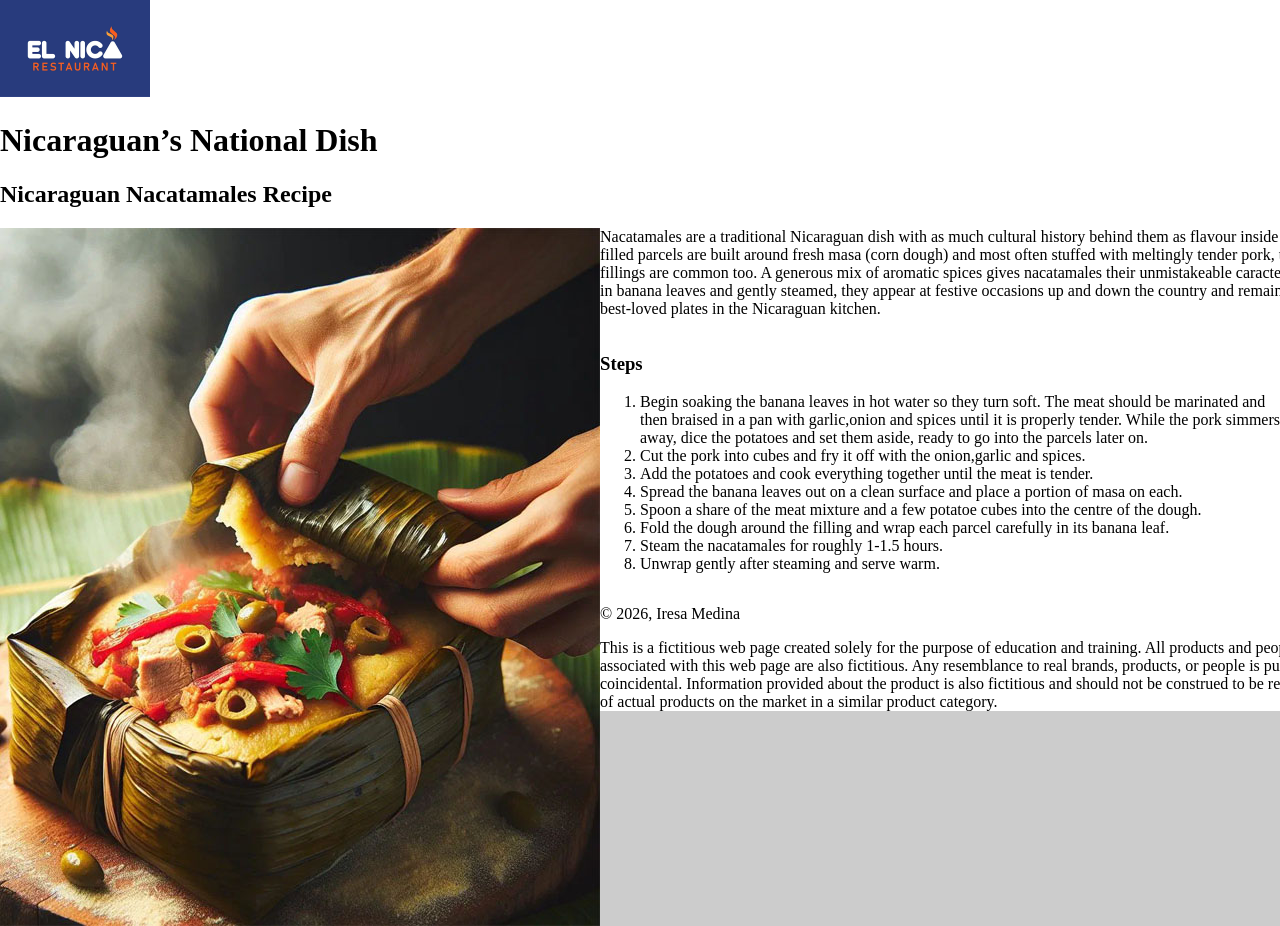
==== gra1750p3IresaMedina2026/index.html @ 54d9b186 "Add files via upload" ====
<!doctype html>
<html>
<head>
<meta charset="utf-8">
<title>Nicaraguan Nacatamales Recipe | Iresa Medina 2026</title>
<style type="text/css">
body {
	padding: 0;
	margin: 0;
	background-color: #ccc;
}	
wrapper {
		width: 1366px;
		margin: 0 auto;
		display: block;
		background-color: #fff;
	}
	section{
		width:50%;
		display:inline-block;
		box-sizing:border-box;
		margin-right:-4px;
	}
	.logo{
		width:150px;
		height:auto;
	}
	.banner{
		float:left;
	}
</style>
</head>

<body>
<wrapper>
<header>
<img src="el-nica-restaurant-logo.jpg.jpg" class="logo"/>
<h1>Nicaraguan&rsquo;s National Dish</h1>
</header>
<main>
<h2>Nicaraguan Nacatamales Recipe</h2>
<img src="nacatamales-recipe.jpg.jpg" class="banner" />
<p>Nacatamales are a traditional Nicaraguan dish with as much cultural history behind them as flavour inside them. These filled parcels are built around fresh masa (corn dough) and most often stuffed with meltingly tender pork, though other fillings are common too. A generous mix of aromatic spices gives nacatamales their unmistakeable caracter. Wrapped in banana leaves and gently steamed, they appear at festive occasions up and down the country and remain one of the best-loved plates in the Nicaraguan kitchen.</p>
<div class="container"> 
<section>
<h3>Steps</h3>
	<ol>
	<li>Begin soaking the banana leaves in hot water so they turn soft. The meat should be marinated and then braised in a pan with garlic,onion and spices until it is properly tender. While the pork simmers away, dice the potatoes and set them aside, ready to go into the parcels later on.</li>
	<li>Cut the pork into cubes and fry it off with the onion,garlic and spices.</li>
	<li>Add the potatoes and cook everything together until the meat is tender.</li>
	<li>Spread the banana leaves out on a clean surface and place a portion of masa on each.</li>
	<li>Spoon a share of the meat mixture and a few potatoe cubes into the centre of the dough.</li>
	<li>Fold the dough around the filling and wrap each parcel carefully in its banana leaf.</li>
	<li>Steam the nacatamales for roughly 1-1.5 hours.</li>
	<li>Unwrap gently after steaming and serve warm.</li>
	</ol>
	</section>
	</div>
</main>
<footer>
	<p>&copy; 2026, Iresa Medina</p>
<p>This is a fictitious web page created solely for the purpose of education and training. All products and people associated with this web page are also fictitious. Any resemblance to real brands, products, or people is purely coincidental. Information provided about the product is also fictitious and should not be construed to be representative of actual products on the market in a similar product category.</p>
	</footer>
</wrapper>	
</body>	
</html>
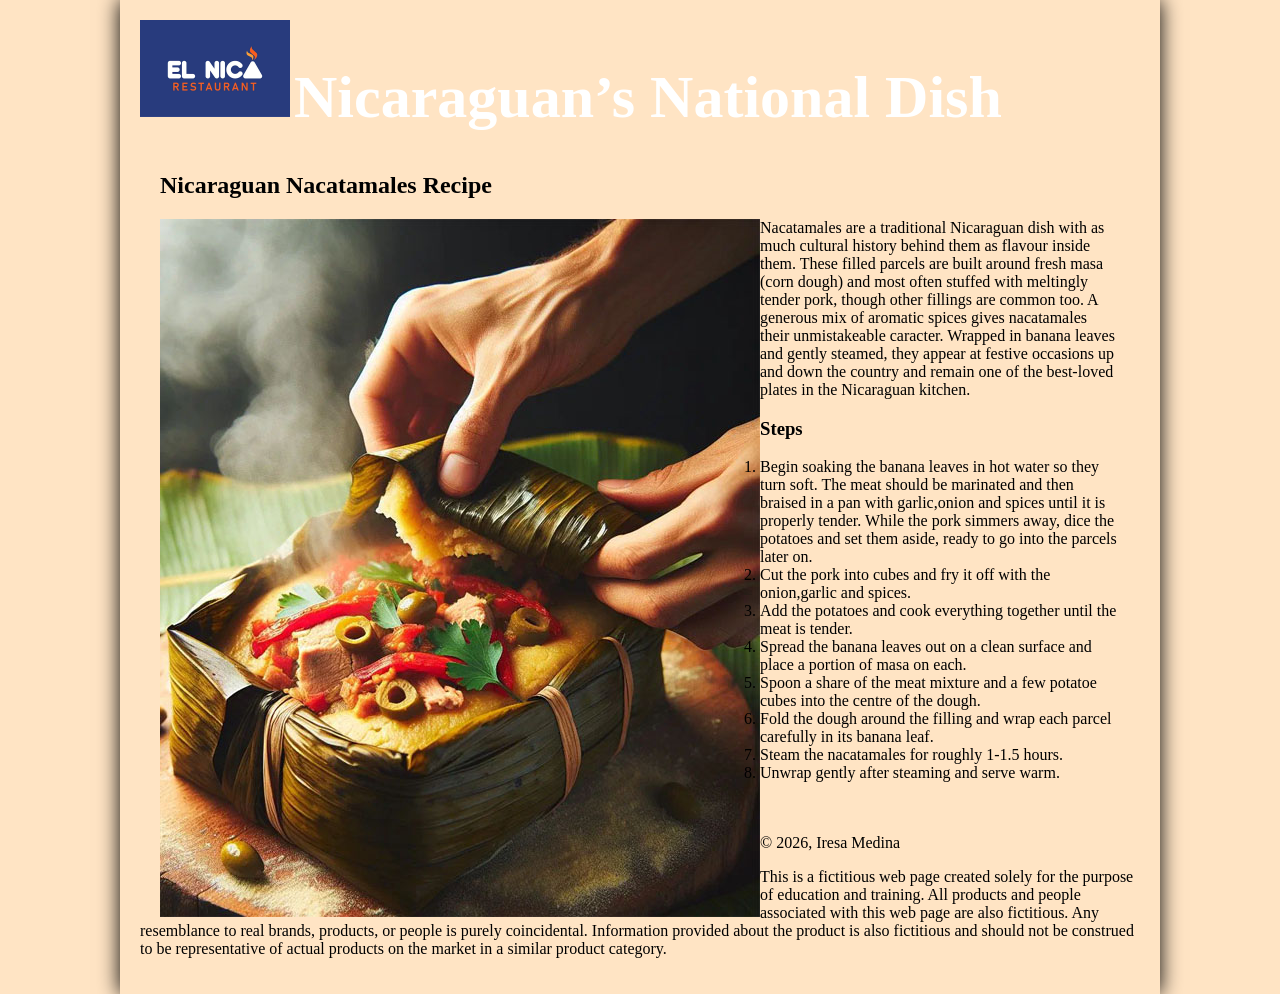
==== commit ba5e0e29: "Add files via upload" ====
--- a/gra1750p3IresaMedina2026/index.html
+++ b/gra1750p3IresaMedina2026/index.html
@@ -5,21 +5,21 @@
 <title>Nicaraguan Nacatamales Recipe | Iresa Medina 2026</title>
 <style type="text/css">
 body {
-	padding: 0;
 	margin: 0;
-	background-color: #ccc;
+	background-color: bisque;
 }	
 wrapper {
-		width: 1366px;
-		margin: 0 auto;
+		width: 1000px;
 		display: block;
-		background-color: #fff;
+		margin: auto;
+	    box-shadow: 0 0 20px black;
+	    padding: 20px;
 	}
-	section{
-		width:50%;
-		display:inline-block;
-		box-sizing:border-box;
-		margin-right:-4px;
+h1 {
+    display: inline;
+	color: white;
+	text shadow:; 5px 5px 5px black;
+	font-size: 60px;
 	}
 	.logo{
 		width:150px;
@@ -27,6 +27,9 @@
 	}
 	.banner{
 		float:left;
+	}
+	main,foooter{
+		padding: 20px;
 	}
 </style>
 </head>
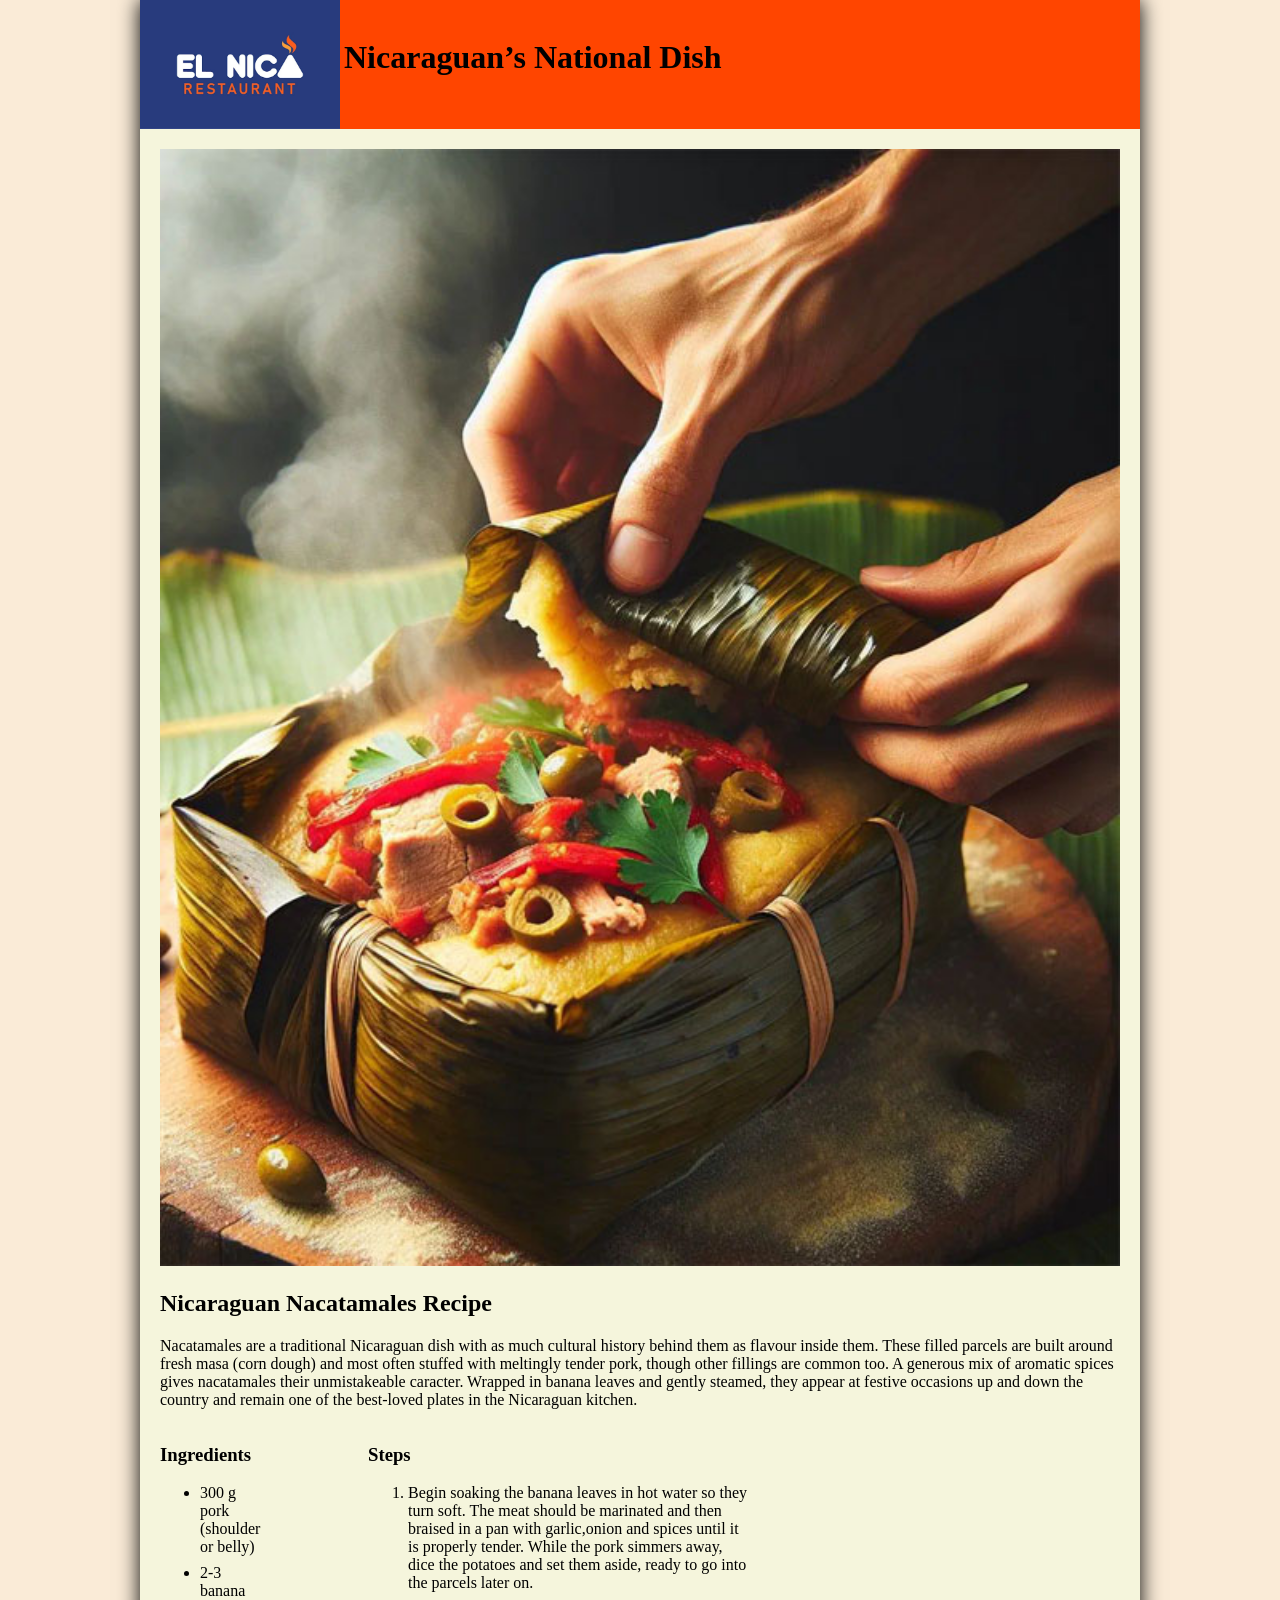
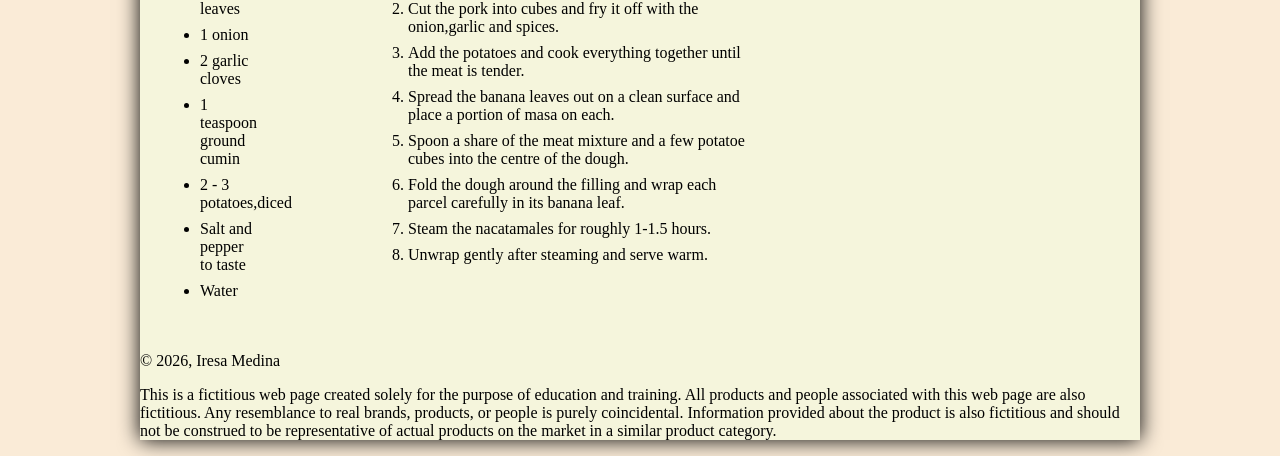
==== commit b50083e2: "Add files via upload" ====
--- a/gra1750p3IresaMedina2026/index.html
+++ b/gra1750p3IresaMedina2026/index.html
@@ -3,32 +3,47 @@
 <head>
 <meta charset="utf-8">
 <title>Nicaraguan Nacatamales Recipe | Iresa Medina 2026</title>
-<style type="text/css">
-body {
-	margin: 0;
-	background-color: bisque;
-}	
+<style>
+body{
+    margin: 0;
+	padding: 0;
+	background-color:antiquewhite;
+}
 wrapper {
-		width: 1000px;
-		display: block;
-		margin: auto;
-	    box-shadow: 0 0 20px black;
-	    padding: 20px;
+    width: 1000px;
+    display:block;
+    margin:0 auto;
+	background-color:beige;
+	box-shadow: 0 0 20px black;
+}
+	section{
+		width:50%;
+		display:inline-block;
+		margin-right:-4px;
 	}
 h1 {
     display: inline;
-	color: white;
-	text shadow:; 5px 5px 5px black;
-	font-size: 60px;
+}
+.logo {
+    vertical-align: middle;
+    width: 200px;
+}
+header {
+    text-align: left;
+    background-color:orangered;
+}
+.banner {
+    width: 100%;
+}
+.container {
+    display: grid;
+    grid-template-columns: 20% 80%;
+    gap: 16px;
+}
+	li{
+		margin-bottom: 8px;
 	}
-	.logo{
-		width:150px;
-		height:auto;
-	}
-	.banner{
-		float:left;
-	}
-	main,foooter{
+	main{
 		padding: 20px;
 	}
 </style>
@@ -36,34 +51,45 @@
 
 <body>
 <wrapper>
-<header>
-<img src="el-nica-restaurant-logo.jpg.jpg" class="logo"/>
-<h1>Nicaraguan&rsquo;s National Dish</h1>
-</header>
-<main>
-<h2>Nicaraguan Nacatamales Recipe</h2>
-<img src="nacatamales-recipe.jpg.jpg" class="banner" />
-<p>Nacatamales are a traditional Nicaraguan dish with as much cultural history behind them as flavour inside them. These filled parcels are built around fresh masa (corn dough) and most often stuffed with meltingly tender pork, though other fillings are common too. A generous mix of aromatic spices gives nacatamales their unmistakeable caracter. Wrapped in banana leaves and gently steamed, they appear at festive occasions up and down the country and remain one of the best-loved plates in the Nicaraguan kitchen.</p>
-<div class="container"> 
-<section>
-<h3>Steps</h3>
-	<ol>
-	<li>Begin soaking the banana leaves in hot water so they turn soft. The meat should be marinated and then braised in a pan with garlic,onion and spices until it is properly tender. While the pork simmers away, dice the potatoes and set them aside, ready to go into the parcels later on.</li>
-	<li>Cut the pork into cubes and fry it off with the onion,garlic and spices.</li>
-	<li>Add the potatoes and cook everything together until the meat is tender.</li>
-	<li>Spread the banana leaves out on a clean surface and place a portion of masa on each.</li>
-	<li>Spoon a share of the meat mixture and a few potatoe cubes into the centre of the dough.</li>
-	<li>Fold the dough around the filling and wrap each parcel carefully in its banana leaf.</li>
-	<li>Steam the nacatamales for roughly 1-1.5 hours.</li>
-	<li>Unwrap gently after steaming and serve warm.</li>
-	</ol>
-	</section>
-	</div>
-</main>
-<footer>
-	<p>&copy; 2026, Iresa Medina</p>
-<p>This is a fictitious web page created solely for the purpose of education and training. All products and people associated with this web page are also fictitious. Any resemblance to real brands, products, or people is purely coincidental. Information provided about the product is also fictitious and should not be construed to be representative of actual products on the market in a similar product category.</p>
-	</footer>
-</wrapper>	
-</body>	
+  <header> <img src="el-nica-restaurant-logo.jpg.jpg" class="logo" />
+    <h1>Nicaraguan&rsquo;s National Dish</h1>
+  </header>
+  <main> <img src="nacatamales-recipe.jpg.jpg" class="banner" />
+    <h2>Nicaraguan Nacatamales Recipe</h2>
+    <p>Nacatamales are a traditional Nicaraguan dish with as much cultural history behind them as flavour inside them. These filled parcels are built around fresh masa (corn dough) and most often stuffed with meltingly tender pork, though other fillings are common too. A generous mix of aromatic spices gives nacatamales their unmistakeable caracter. Wrapped in banana leaves and gently steamed, they appear at festive occasions up and down the country and remain one of the best-loved plates in the Nicaraguan kitchen.</p>
+    <div class="container">
+      <section>
+        <h3>Ingredients</h3>
+        <ul>
+          <li>300 g pork (shoulder or belly)</li>
+          <li>2-3 banana leaves</li>
+          <li>1 onion</li>
+          <li>2 garlic cloves</li>
+          <li>1 teaspoon ground cumin</li>
+          <li>2 - 3 potatoes,diced</li>
+          <li>Salt and pepper to taste</li>
+          <li>Water</li>
+        </ul>
+      </section>
+      <section>
+        <h3>Steps</h3>
+        <ol>
+          <li>Begin soaking the banana leaves in hot water so they turn soft. The meat should be marinated and then braised in a pan with garlic,onion and spices until it is properly tender. While the pork simmers away, dice the potatoes and set them aside, ready to go into the parcels later on.</li>
+          <li>Cut the pork into cubes and fry it off with the onion,garlic and spices.</li>
+          <li>Add the potatoes and cook everything together until the meat is tender.</li>
+          <li>Spread the banana leaves out on a clean surface and place a portion of masa on each.</li>
+          <li>Spoon a share of the meat mixture and a few potatoe cubes into the centre of the dough.</li>
+          <li>Fold the dough around the filling and wrap each parcel carefully in its banana leaf.</li>
+          <li>Steam the nacatamales for roughly 1-1.5 hours.</li>
+          <li>Unwrap gently after steaming and serve warm.</li>
+        </ol>
+      </section>
+    </div>
+  </main>
+  <footer>
+    <p>&copy; 2026, Iresa Medina</p>
+    <p>This is a fictitious web page created solely for the purpose of education and training. All products and people associated with this web page are also fictitious. Any resemblance to real brands, products, or people is purely coincidental. Information provided about the product is also fictitious and should not be construed to be representative of actual products on the market in a similar product category.</p>
+  </footer>
+</wrapper>
+</body>
 </html>
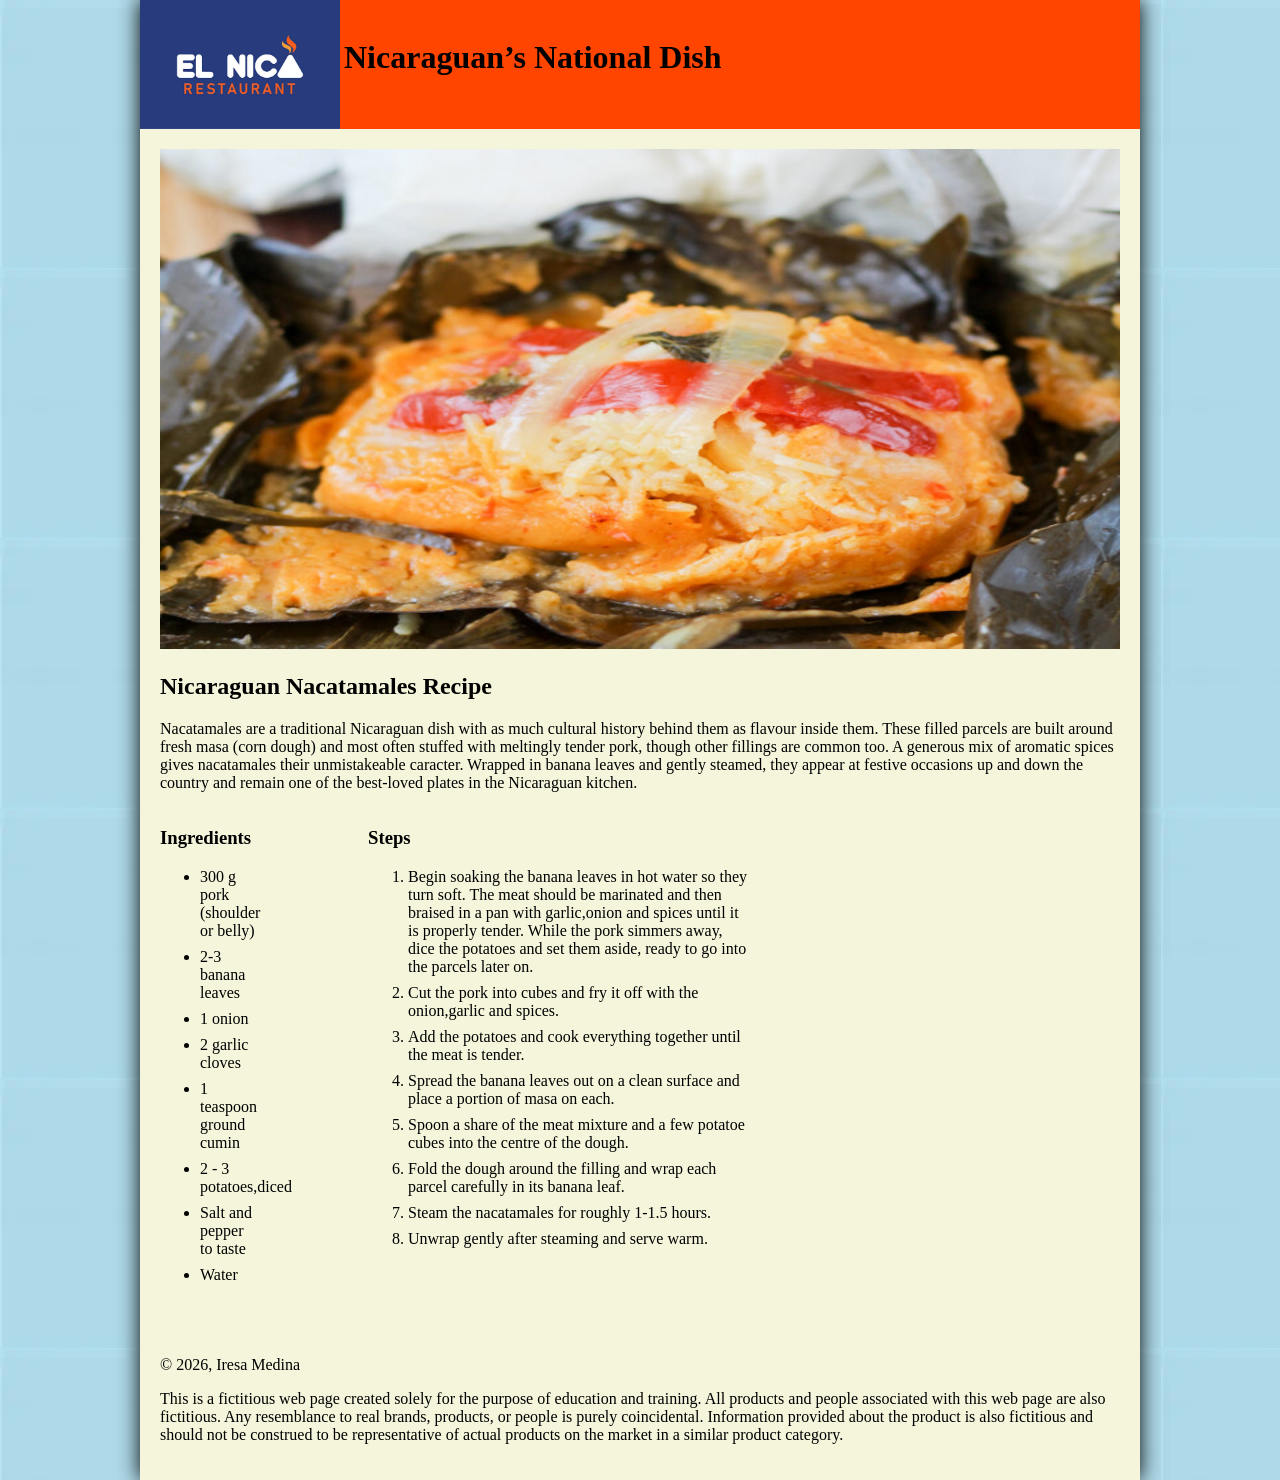
==== commit 08f5c8b4: "Add files via upload" ====
--- a/gra1750p3IresaMedina2026/index.html
+++ b/gra1750p3IresaMedina2026/index.html
@@ -8,6 +8,7 @@
     margin: 0;
 	padding: 0;
 	background-color:antiquewhite;
+	background-image: url([data-uri])
 }
 wrapper {
     width: 1000px;
@@ -34,6 +35,7 @@
 }
 .banner {
     width: 100%;
+	height: 500px;
 }
 .container {
     display: grid;
@@ -54,7 +56,8 @@
   <header> <img src="el-nica-restaurant-logo.jpg.jpg" class="logo" />
     <h1>Nicaraguan&rsquo;s National Dish</h1>
   </header>
-  <main> <img src="nacatamales-recipe.jpg.jpg" class="banner" />
+  <main>
+	  <img src="banner-image.jpg" class="banner" />
     <h2>Nicaraguan Nacatamales Recipe</h2>
     <p>Nacatamales are a traditional Nicaraguan dish with as much cultural history behind them as flavour inside them. These filled parcels are built around fresh masa (corn dough) and most often stuffed with meltingly tender pork, though other fillings are common too. A generous mix of aromatic spices gives nacatamales their unmistakeable caracter. Wrapped in banana leaves and gently steamed, they appear at festive occasions up and down the country and remain one of the best-loved plates in the Nicaraguan kitchen.</p>
     <div class="container">
@@ -86,7 +89,7 @@
       </section>
     </div>
   </main>
-  <footer>
+  <footer style="padding: 20px;">
     <p>&copy; 2026, Iresa Medina</p>
     <p>This is a fictitious web page created solely for the purpose of education and training. All products and people associated with this web page are also fictitious. Any resemblance to real brands, products, or people is purely coincidental. Information provided about the product is also fictitious and should not be construed to be representative of actual products on the market in a similar product category.</p>
   </footer>
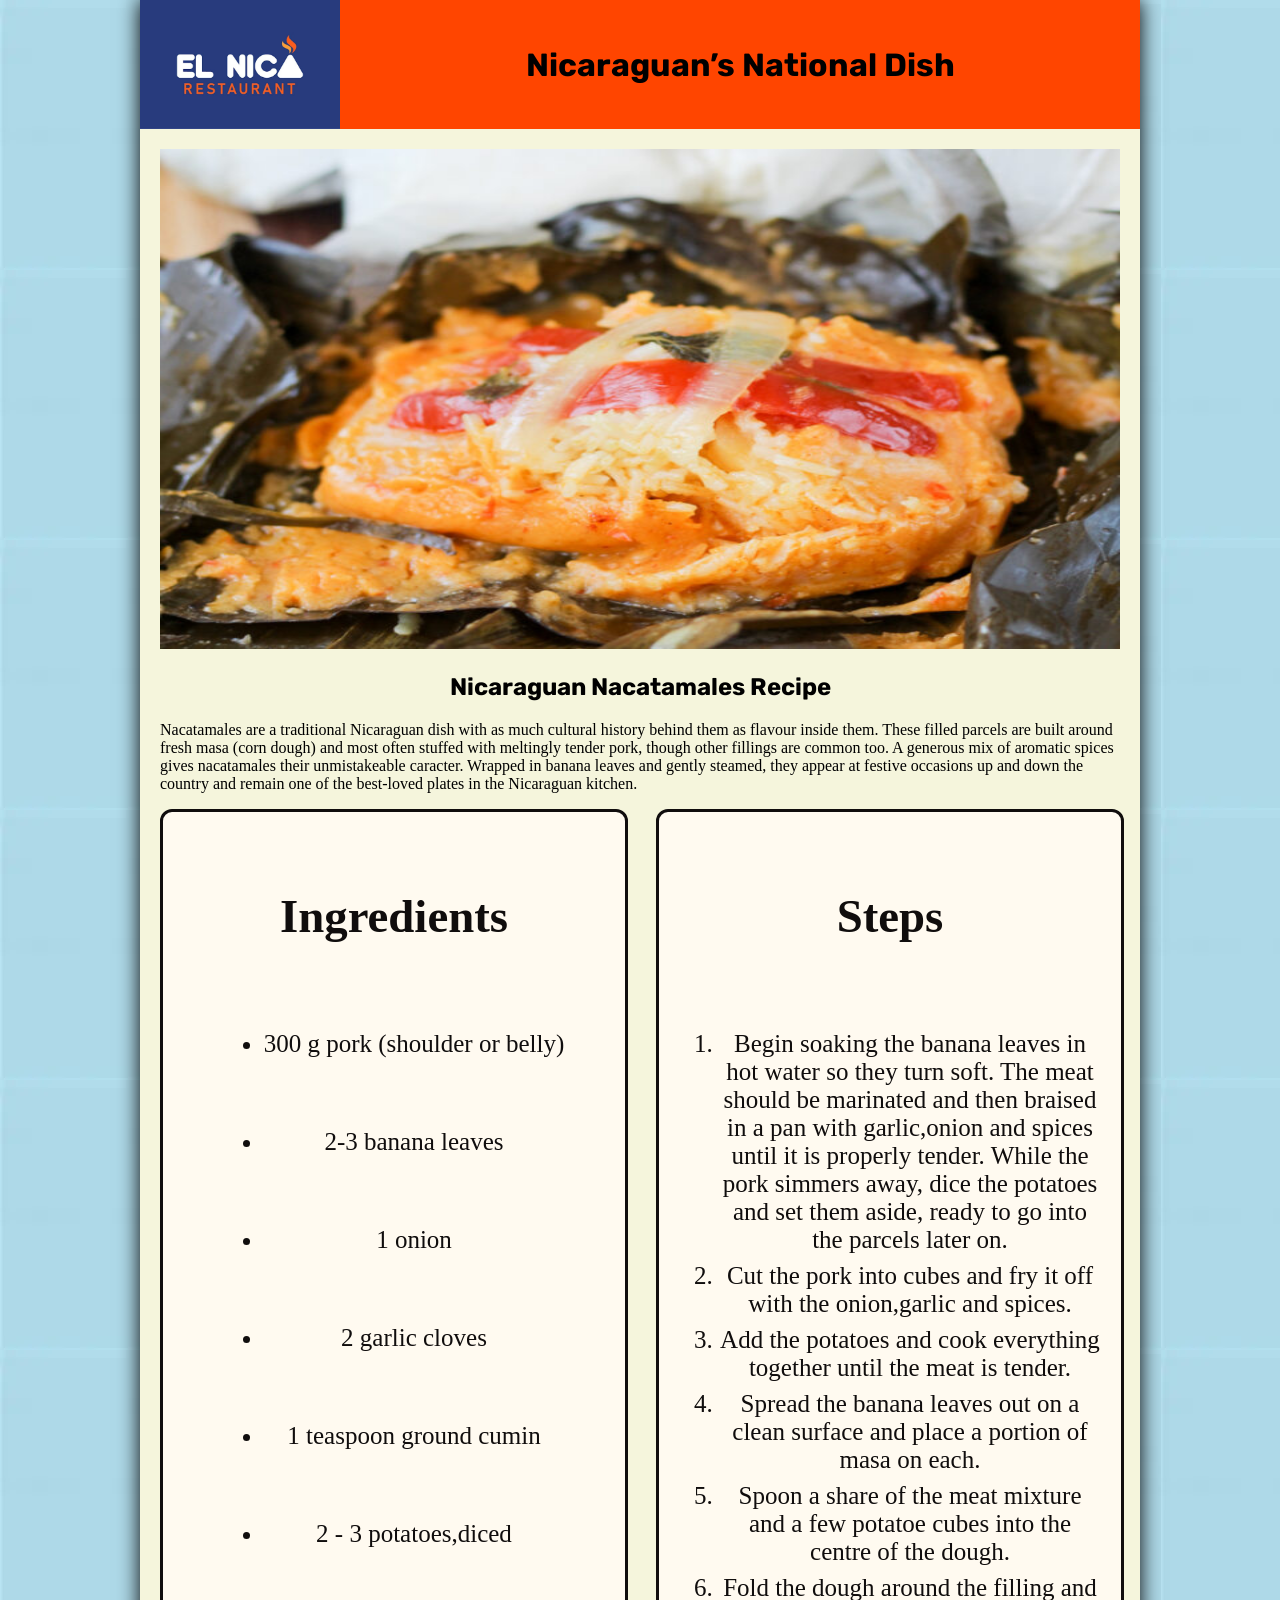
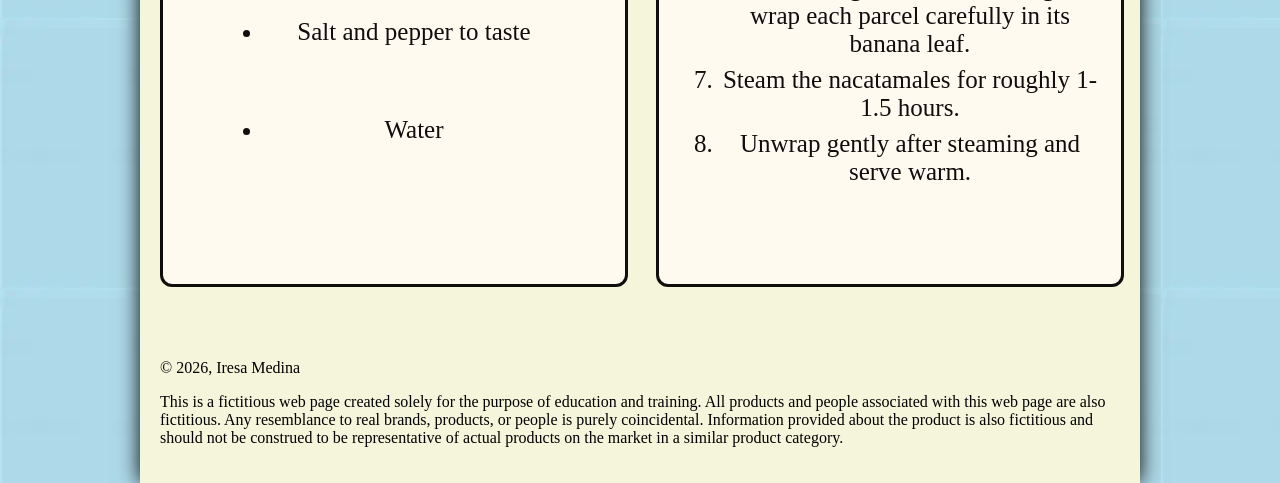
==== commit 8559b645: "Add files via upload" ====
--- a/gra1750p3IresaMedina2026/index.html
+++ b/gra1750p3IresaMedina2026/index.html
@@ -3,6 +3,9 @@
 <head>
 <meta charset="utf-8">
 <title>Nicaraguan Nacatamales Recipe | Iresa Medina 2026</title>
+   <link rel="preconnect" href="https://fonts.googleapis.com">
+<link rel="preconnect" href="https://fonts.gstatic.com" crossorigin>
+<link href="https://fonts.googleapis.com/css2?family=Rubik:ital,wght@0,300..900;1,300..900&display=swap" rel="stylesheet">
 <style>
 body{
     margin: 0;
@@ -24,29 +27,69 @@
 	}
 h1 {
     display: inline;
+	font-family: "Rubik", sans-serif;
 }
 .logo {
     vertical-align: middle;
     width: 200px;
 }
-header {
-    text-align: left;
-    background-color:orangered;
+header h1{
+    display: inline-block;
+	margin-left: auto;
+	margin-right: auto;
+	text-align: center;
 }
 .banner {
     width: 100%;
 	height: 500px;
 }
 .container {
-    display: grid;
-    grid-template-columns: 20% 80%;
-    gap: 16px;
+    display: flex;
+	flex-direction: row;
+	justify-content: center;
+    grid-template-columns: 50% 50%;
+    gap: 32px;
 }
+	.container > * {
+		border: 3px solid; color: #100D0D;
+		display: flex;
+		flex-direction: column;
+		justify-content: flex-start;
+		align-items: center;
+		text-align: center;
+		padding: 30px 20px;
+		min-height: 480px;
+		flex: 1;
+		max-width: 450px;
+		font-size: 40px!important;
+		margin-bottom: 16px;
+		border-radius: 12px;
+		background-color: floralwhite;
+	} 
+	
 	li{
 		margin-bottom: 8px;
+		font-size: 25px;
+	}
+	ul li{
+		margin-bottom: 70px;
+		font-size: 25px;
 	}
 	main{
 		padding: 20px;
+	}
+	.container h2{
+		font-size: 38px;
+		margin-bottom: 16px;
+	}
+	h2{
+		text-align: center;
+		font-family: "Rubik", sans-serif;
+	}
+	header {
+	display:flex;
+		align-items: center;
+		background-color:orangered;
 	}
 </style>
 </head>
